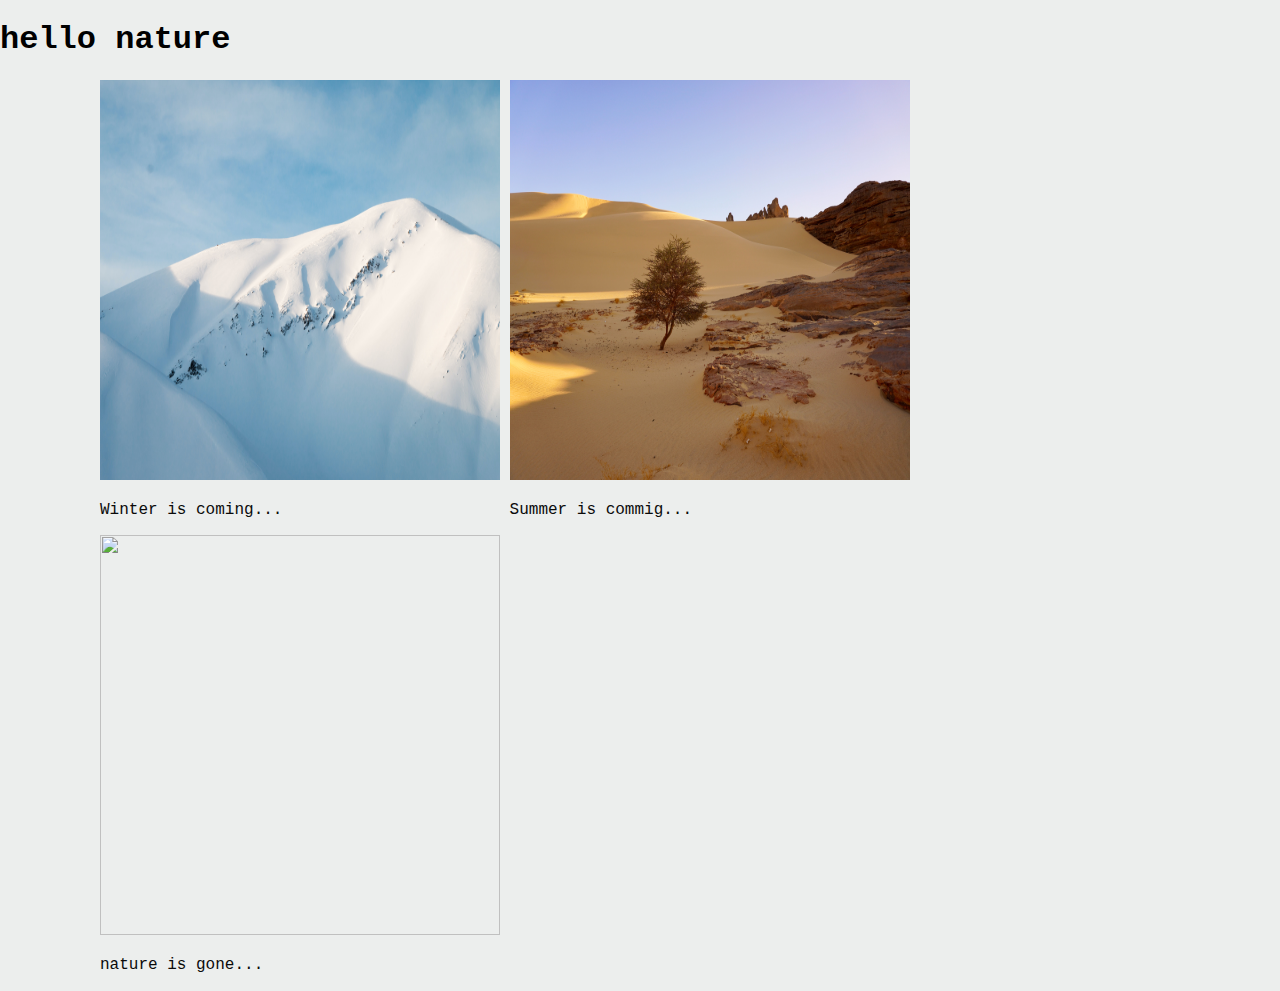
==== index.html @ b9af807b "updates" ====
<!DOCTYPE html>
<html lang="en">
<head>
    <meta charset="UTF-8">
    <meta http-equiv="X-UA-Compatible" content="IE=edge">
    <meta name="viewport" content="width=device-width, initial-scale=1.0">
    <link rel="stylesheet" href="style.css">
    <title>Document</title>
</head>
<body>
    <div>
        <h1>hello nature</h1>
    </div>
    <section id="img-position">
        <article class="set">
            <img src="a.jpg" alt="" >
            <p>Winter is coming...</p>
        </article>
        <article class="set">
            <img src="b.jpg" alt="" >
            <p>Summer is commig...</p>
        </article>
        <article  class="set">
            <img src="c.jpg" alt="">
            <p>nature is gone...</p>
        </article>
    </section>
    
</body>
</html>
---- style.css ----
@import url('https://fonts.googleapis.com/css2?family=Roboto+Mono:wght@100&display=swap');
body{    
    font-family: Robot mono, monospace;
    background: rgb(236, 238, 237);
    color: rgb(10, 10, 10);
    margin: 0px;
}
h1{
    color: white;
    display: inline;
    display: grid;

}
h3{
    display: inline-block;
}
body h1{
    /* margin: 0px; */
    color: black;
}
body > article > section > div > h1{
    background-color: aliceblue;
    color: blueviolet;
}
#header{
    border: solid 2px black;
    border-top: none;
    border-bottom: none;
    margin-top: 60px;
}
#img-position{
    max-width: 100%;
    margin: auto;
    margin-left: 100px;
    
    
}
.set{
    max-width: 100%;
    position: relative;
    display: inline-block;
}
img{
    position: relative;
    width: 400px;
    height: 400px;
}
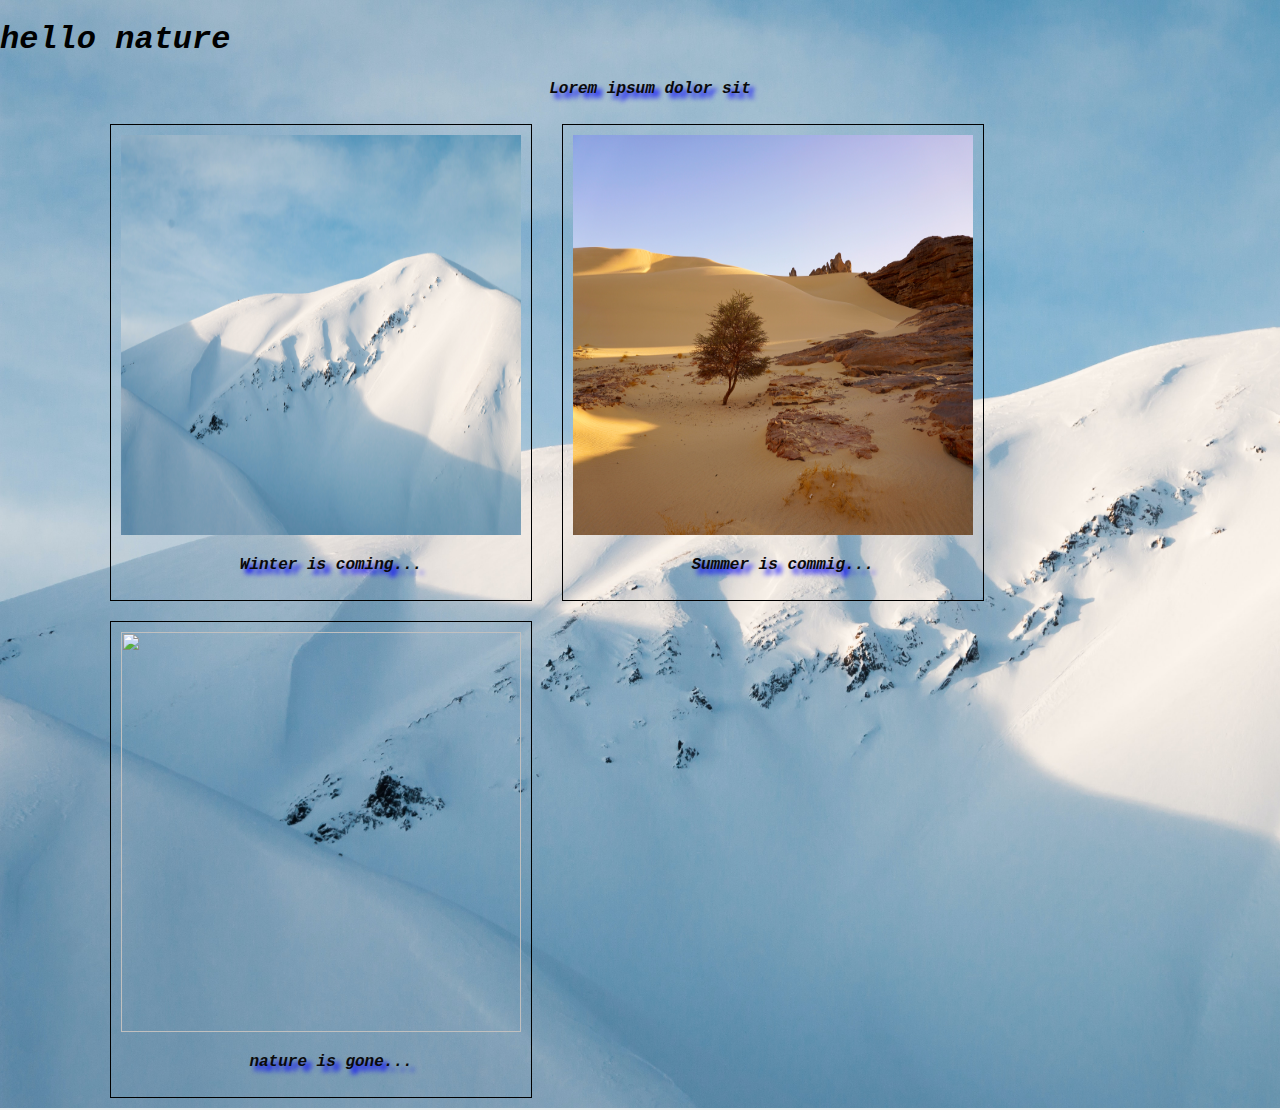
==== commit 83d4781f: "Css basic" ====
--- a/index.html
+++ b/index.html
@@ -11,6 +11,7 @@
     <div>
         <h1>hello nature</h1>
     </div>
+    <p>Lorem ipsum dolor sit </p>
     <section id="img-position">
         <article class="set">
             <img src="a.jpg" alt="" >
--- a/style.css
+++ b/style.css
@@ -1,9 +1,14 @@
 @import url('https://fonts.googleapis.com/css2?family=Roboto+Mono:wght@100&display=swap');
 body{    
     font-family: Robot mono, monospace;
+    font-style: italic;
+    font-weight: 600;
     background: rgb(236, 238, 237);
     color: rgb(10, 10, 10);
     margin: 0px;
+    background-image: url("a.jpg");
+    background-repeat: no-repeat;
+    background-size: cover;
 }
 h1{
     color: white;
@@ -13,6 +18,7 @@
 }
 h3{
     display: inline-block;
+    text-decoration: overline;
 }
 body h1{
     /* margin: 0px; */
@@ -39,9 +45,20 @@
     max-width: 100%;
     position: relative;
     display: inline-block;
+    border: 1px solid black;
+    box-shadow: 5px 5px 5px 5px 5px black;
+    margin: 10px;
+    padding: 10px;
 }
 img{
     position: relative;
     width: 400px;
     height: 400px;
+}
+p{
+    /* letter-spacing: 20px;
+    word-spacing: -20px; */
+    text-align: center;
+    text-indent: 20px;
+    text-shadow: 5px 5px 5px blue;
 }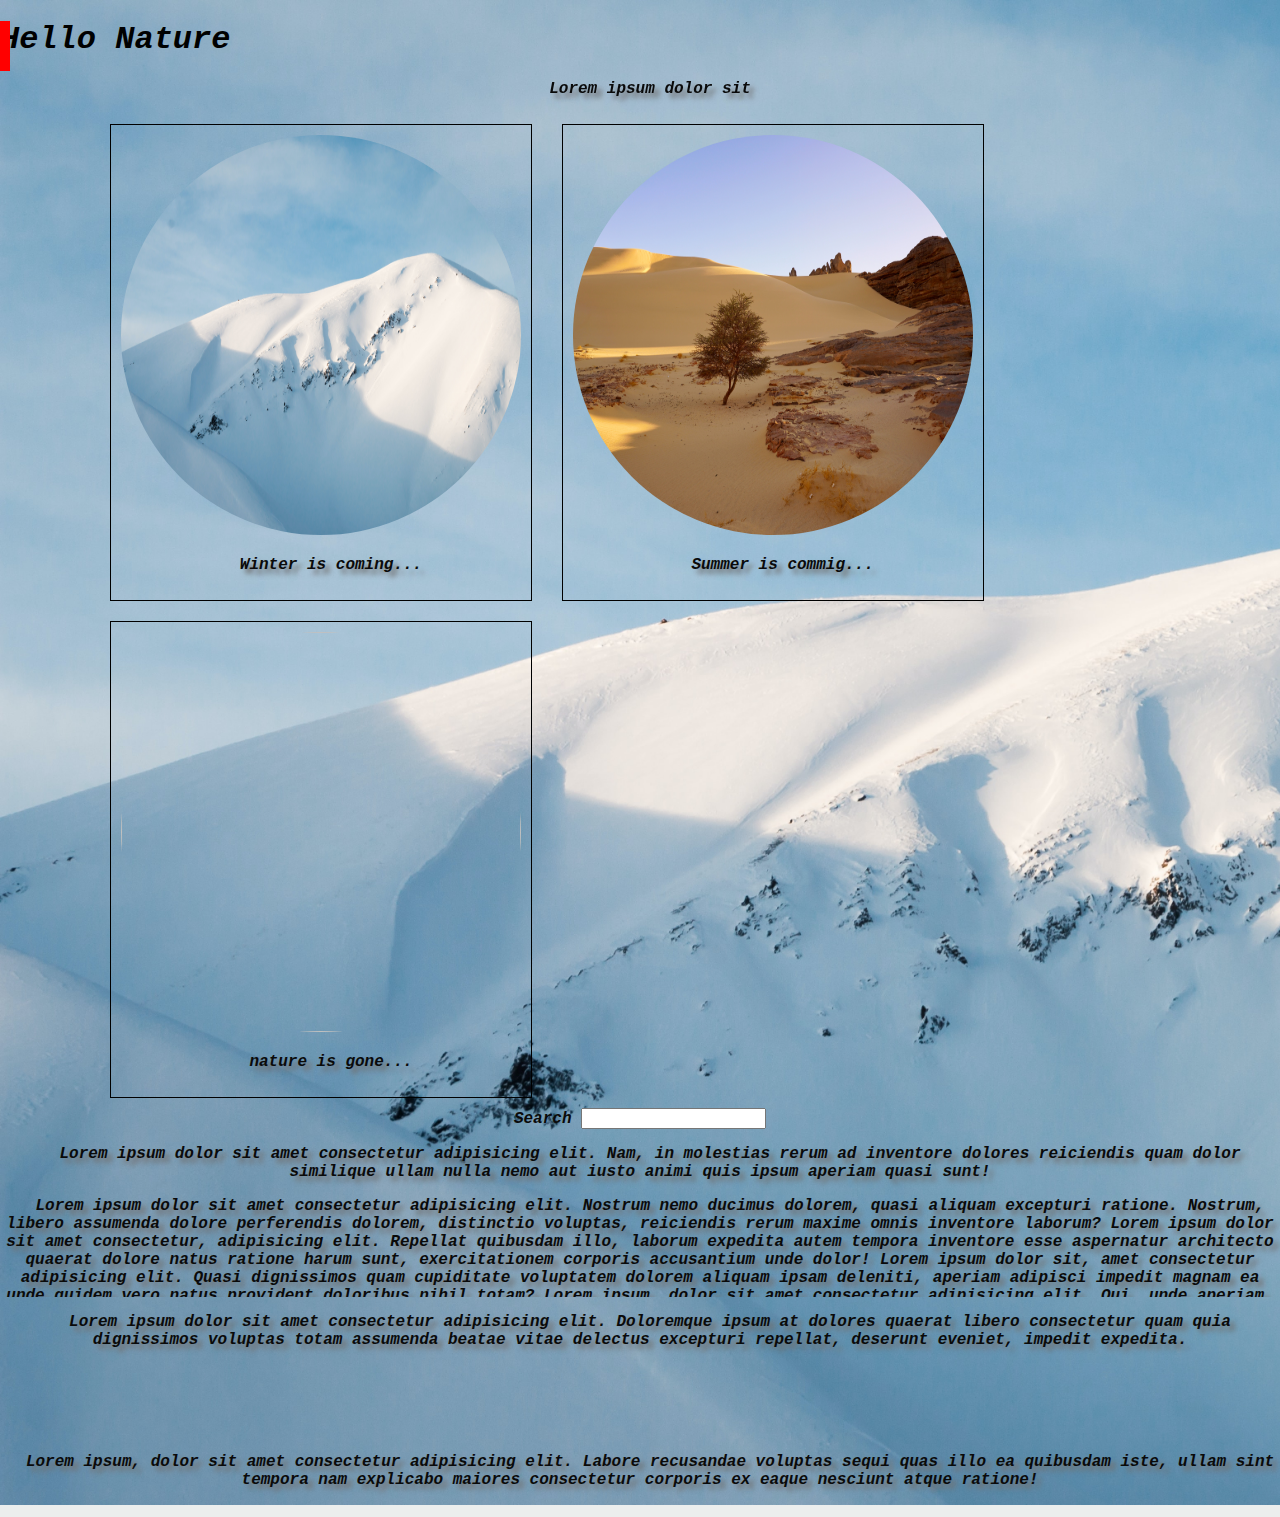
==== commit f4d11386: "advance css" ====
--- a/index.html
+++ b/index.html
@@ -1,31 +1,65 @@
 <!DOCTYPE html>
 <html lang="en">
+
 <head>
     <meta charset="UTF-8">
     <meta http-equiv="X-UA-Compatible" content="IE=edge">
     <meta name="viewport" content="width=device-width, initial-scale=1.0">
-    <link rel="stylesheet" href="style.css">
+    <link rel="stylesheet" href="advance.css">
     <title>Document</title>
 </head>
+
 <body>
-    <div>
-        <h1>hello nature</h1>
+    <div class="header">
+        <h1>Hello Nature</h1>
     </div>
-    <p>Lorem ipsum dolor sit </p>
+    <p class="sticky">Lorem ipsum dolor sit </p>
     <section id="img-position">
         <article class="set">
-            <img src="a.jpg" alt="" >
+            <img src="a.jpg" alt="">
             <p>Winter is coming...</p>
         </article>
         <article class="set">
-            <img src="b.jpg" alt="" >
+            <img src="b.jpg" alt="">
             <p>Summer is commig...</p>
         </article>
-        <article  class="set">
+        <article class="set">
             <img src="c.jpg" alt="">
             <p>nature is gone...</p>
         </article>
     </section>
-    
+    <article id="input-id">
+        <label for="">Search</label>
+        <input type="text" name="" value="" class="input">
+        <!-- <label for="">Search</label>
+        <input type="text" name="" value="" class="input"> -->
+    </article>
+    <p>Lorem ipsum dolor sit amet consectetur adipisicing elit. Nam, in molestias rerum ad inventore dolores reiciendis
+        quam dolor similique ullam nulla nemo aut iusto animi quis ipsum aperiam quasi sunt!
+
+    </p>
+    <p class="overflow">Lorem ipsum dolor sit amet consectetur adipisicing elit. Nostrum nemo ducimus dolorem, quasi aliquam excepturi
+        ratione. Nostrum, libero assumenda dolore perferendis dolorem, distinctio voluptas, reiciendis rerum maxime
+        omnis inventore laborum?
+        Lorem ipsum dolor sit amet consectetur, adipisicing elit. Repellat quibusdam illo, laborum expedita autem
+        tempora inventore esse aspernatur architecto quaerat dolore natus ratione harum sunt, exercitationem corporis
+        accusantium unde dolor! Lorem ipsum dolor sit, amet consectetur adipisicing elit. Quasi dignissimos quam
+        cupiditate voluptatem dolorem aliquam ipsam deleniti, aperiam adipisci impedit magnam ea unde quidem vero natus
+        provident doloribus nihil totam? Lorem ipsum, dolor sit amet consectetur adipisicing elit. Qui, unde aperiam.
+        Iste, a sit enim libero neque laudantium consectetur dolore officiis dicta optio eaque perspiciatis rem quidem
+        nihil voluptatem ea!
+
+    </p>
+
+    <p>Lorem ipsum dolor sit amet consectetur adipisicing elit. Doloremque ipsum at dolores quaerat libero consectetur
+        quam quia dignissimos voluptas totam assumenda beatae vitae delectus excepturi repellat, deserunt eveniet,
+        impedit expedita.</p>
+    <br>
+    <br>
+    <br>
+    <br>
+    <p>Lorem ipsum, dolor sit amet consectetur adipisicing elit. Labore recusandae voluptas sequi quas illo ea quibusdam
+        iste, ullam sint tempora nam explicabo maiores consectetur corporis ex eaque nesciunt atque ratione!</p>
 </body>
+
 </html>--- a/advance.css
+++ b/advance.css
@@ -0,0 +1,125 @@
+@import url('https://fonts.googleapis.com/css2?family=Roboto+Mono:wght@100&display=swap');
+body{    
+    font-family: Robot mono, monospace;
+    font-style: italic;
+    font-weight: 600;
+    background: rgb(236, 238, 237);
+    color: rgb(10, 10, 10);
+    margin: 0px;
+    background-image: url("a.jpg");
+    background-repeat: no-repeat;
+    background-size: cover;
+}
+h1{
+    color: white;
+    display: inline;
+    display: grid;
+
+}
+h3{
+    display: inline-block;
+    text-decoration: overline;
+}
+body h1{
+    /* margin: 0px; */
+    color: black;
+}
+body > article > section > div > h1{
+    background-color: aliceblue;
+    color: blueviolet;
+}
+#header{
+    border: solid 2px black;
+    border-top: none;
+    border-bottom: none;
+    margin-top: 60px;
+}
+#img-position{
+    max-width: 100%;
+    margin: auto;
+    margin-left: 100px;
+    
+    
+}
+.set{
+    max-width: 100%;
+    display: inline-block;
+    border: 1px solid black;
+    margin: 10px;
+    padding: 10px;
+    transition: all 1s ;
+}
+.set:hover{
+    box-shadow: 5px 5px 5px black;
+    background: gray;
+}
+img{
+    width: 400px;
+    height: 400px;
+    border-radius: 50%;
+}
+p{
+    /* letter-spacing: 20px;
+    word-spacing: -20px; */
+    text-align: center;
+    text-indent: 20px;
+    text-shadow: 5px 5px 5px rgb(113, 113, 114);
+}
+p:hover{
+    color:gray;
+    font-size: 20px;
+}
+.input:focus{
+    background-color: aquamarine;
+   
+
+}
+article:active{
+    opacity: 0.4;
+     
+}
+/* input{
+    margin: auto;
+    display: block;
+} */
+#input-id{
+    text-align: center;  
+}
+
+.header{
+    border-bottom: 2px solid black;
+    display: inline;
+    z-index: 6;
+    height: 10vh;
+    
+   
+}
+.header::before{
+    content: "";
+    display: block;
+    left: 0;
+    width: 10px;
+    height: 50px;
+    background: red;
+    position: absolute;
+    z-index: 56;
+}
+.sticky{
+    position: -webkit-sticky;
+    position: sticky;
+    top: 0;
+    
+}
+.overflow{
+    max-height: 100px;
+    overflow:scroll;
+    overflow-x:hidden
+    
+}
+/* position::
+static: no use of - - top,left,right,bottom
+relative
+fixed
+absolute
+sticky- top,left,right,bottom- one of them is necessary for work */
+
